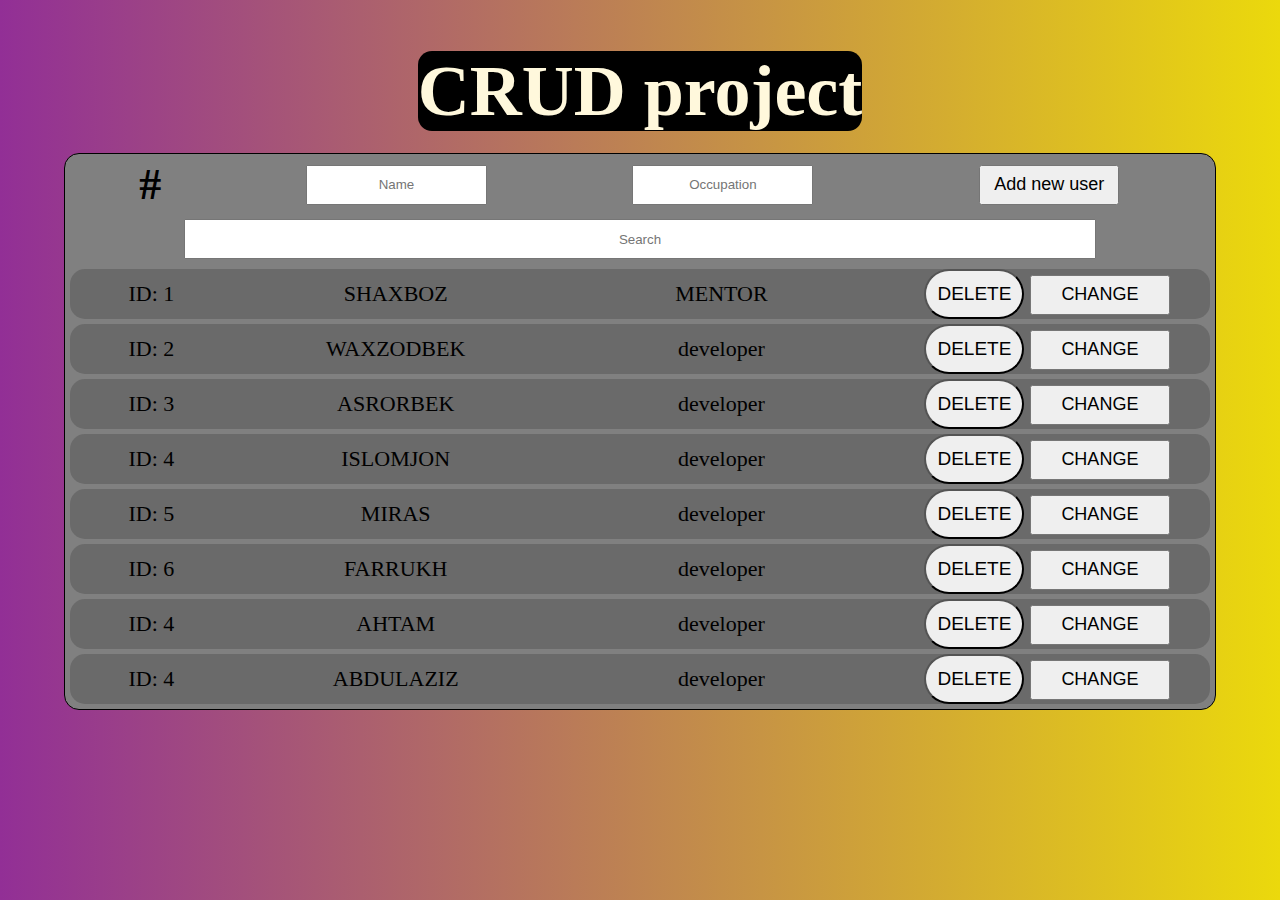
==== crud/index.html @ e6aff5af "Add files via upload" ====
<!DOCTYPE html>
<html lang="en">
<head>
    <meta charset="UTF-8">
    <meta http-equiv="X-UA-Compatible" content="IE=edge">
    <meta name="viewport" content="width=device-width, initial-scale=1.0">
    <style>
        *{
            margin: 0;
            padding: 0;
            box-sizing: border-box;
            text-align: center;
        }
        body{
            background: linear-gradient(to right, rgb(146, 47, 150),rgb(235, 217, 12));
        
        }
        #body{
            width: 100%;
            display: grid;
            grid-gap: 5px;
        }
        .head{
            display: grid;
            grid-template-columns:0.5fr 1fr 1fr 1fr;
            grid-template-rows: 1fr 1fr;
            grid-gap: 5px;
            border-radius: 25px;
            align-items: center ;
            font-size: 22px;
            height: 50px;
            background: linear-gradient(90deg, grey,rgb(80, 80, 235), );
        }
        main{
            width: 90%;
            padding:  5px;
            border: 1px solid black;
            background-color: grey;
            margin: 20px auto;
            border-radius: 15px;
            display: grid;
            grid-gap: 10px;
        }
        input{
            height: 40px;
        }
        .section{
            width: 100%;
            display: grid;
            grid-template-columns: 0.5fr 1fr 1fr 1fr;
            background-color: rgb(106, 106, 106);
            border-radius: 15px;
            align-items: center;
            justify-items: center;
            justify-content: center;
            font-size: 22px;
            height: 50px;
        }
        button{
            white-space: nowrap;
            height: 40px;
            font-size: 18px;
            width: 140px;
            cursor: pointer;
        }
        .btn{
            width: 200px;
            height: 50px;
            font-size: 19px;
            width: 100px;
            border-radius: 25px;
        }
        .Pheader{
            margin-top: 50px;
        }
        .Rtitle{
            background-color: black;
            border-radius: 14px;
            font-size: 72px;
            color: cornsilk;
            display: inline;
            width: 200px;
        }
        .Rtitle:hover{
            border-bottom: 10px solid rgb(255, 255, 255);
            background-color: transparent;
            color: rgb(0, 0, 0);
            transition: all 1s;
        }
        .srchr{
            width: 80%;
        }
    </style>
    <title>Document</title>
</head>
<body>
    <div class="Pheader"><h1 class="Rtitle">CRUD project</h1></div>
    <main id="main">
        <div class="head">
           <div> <h1>#</h1> </div>

           <div><input type="text" name="" id="inputName" placeholder="Name"></div>

           <div><input type="text" name="" id="inputAge" placeholder="Occupation"></div>
           <div><button onclick="adduser()">Add new user</button></div>
        </div>
        <div>
            <input type="text" class="srchr" id="inputsearch" placeholder="Search">
        </div>
        <article>
            <div id="body"></div>
        </article>
        
    </main>

</body>
<script src="./script.js"></script>
</html>
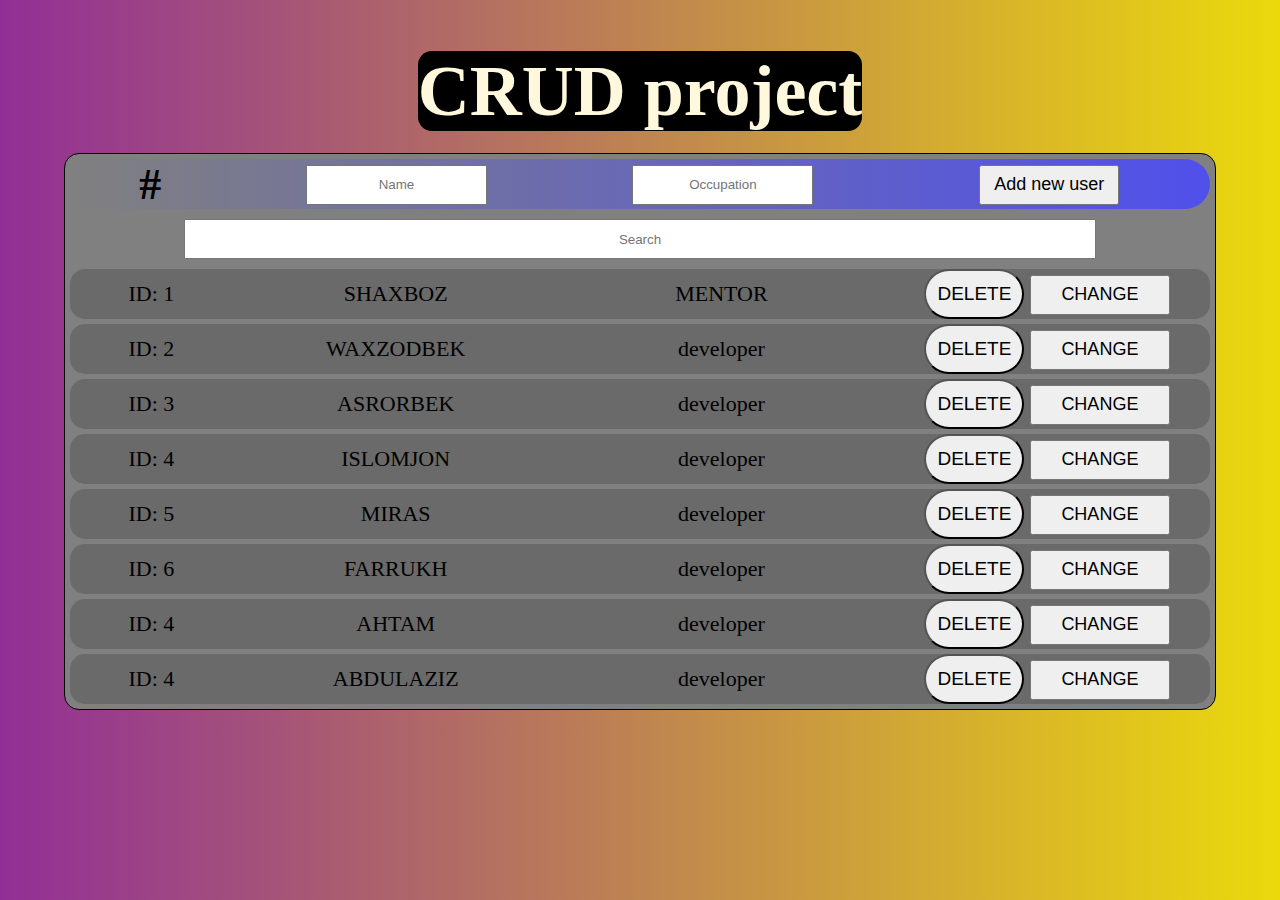
==== commit 6a9d992c: "bug fixes" ====
--- a/crud/index.html
+++ b/crud/index.html
@@ -1,118 +1,128 @@
 <!DOCTYPE html>
 <html lang="en">
-<head>
-    <meta charset="UTF-8">
-    <meta http-equiv="X-UA-Compatible" content="IE=edge">
-    <meta name="viewport" content="width=device-width, initial-scale=1.0">
+  <head>
+    <meta charset="UTF-8" />
+    <meta http-equiv="X-UA-Compatible" content="IE=edge" />
+    <meta name="viewport" content="width=device-width, initial-scale=1.0" />
     <style>
-        *{
-            margin: 0;
-            padding: 0;
-            box-sizing: border-box;
-            text-align: center;
-        }
-        body{
-            background: linear-gradient(to right, rgb(146, 47, 150),rgb(235, 217, 12));
-        
-        }
-        #body{
-            width: 100%;
-            display: grid;
-            grid-gap: 5px;
-        }
-        .head{
-            display: grid;
-            grid-template-columns:0.5fr 1fr 1fr 1fr;
-            grid-template-rows: 1fr 1fr;
-            grid-gap: 5px;
-            border-radius: 25px;
-            align-items: center ;
-            font-size: 22px;
-            height: 50px;
-            background: linear-gradient(90deg, grey,rgb(80, 80, 235), );
-        }
-        main{
-            width: 90%;
-            padding:  5px;
-            border: 1px solid black;
-            background-color: grey;
-            margin: 20px auto;
-            border-radius: 15px;
-            display: grid;
-            grid-gap: 10px;
-        }
-        input{
-            height: 40px;
-        }
-        .section{
-            width: 100%;
-            display: grid;
-            grid-template-columns: 0.5fr 1fr 1fr 1fr;
-            background-color: rgb(106, 106, 106);
-            border-radius: 15px;
-            align-items: center;
-            justify-items: center;
-            justify-content: center;
-            font-size: 22px;
-            height: 50px;
-        }
-        button{
-            white-space: nowrap;
-            height: 40px;
-            font-size: 18px;
-            width: 140px;
-            cursor: pointer;
-        }
-        .btn{
-            width: 200px;
-            height: 50px;
-            font-size: 19px;
-            width: 100px;
-            border-radius: 25px;
-        }
-        .Pheader{
-            margin-top: 50px;
-        }
-        .Rtitle{
-            background-color: black;
-            border-radius: 14px;
-            font-size: 72px;
-            color: cornsilk;
-            display: inline;
-            width: 200px;
-        }
-        .Rtitle:hover{
-            border-bottom: 10px solid rgb(255, 255, 255);
-            background-color: transparent;
-            color: rgb(0, 0, 0);
-            transition: all 1s;
-        }
-        .srchr{
-            width: 80%;
-        }
+      * {
+        margin: 0;
+        padding: 0;
+        box-sizing: border-box;
+        text-align: center;
+      }
+      body {
+        background: linear-gradient(
+          to right,
+          rgb(146, 47, 150),
+          rgb(235, 217, 12)
+        );
+      }
+      #body {
+        width: 100%;
+        display: grid;
+        grid-gap: 5px;
+      }
+      .head {
+        display: grid;
+        grid-template-columns: 0.5fr 1fr 1fr 1fr;
+        grid-template-rows: 1fr 1fr;
+        grid-gap: 5px;
+        border-radius: 25px;
+        align-items: center;
+        font-size: 22px;
+        height: 50px;
+        background: linear-gradient(90deg, grey, rgb(80, 80, 235));
+      }
+      main {
+        width: 90%;
+        padding: 5px;
+        border: 1px solid black;
+        background-color: grey;
+        margin: 20px auto;
+        border-radius: 15px;
+        display: grid;
+        grid-gap: 10px;
+      }
+      input {
+        height: 40px;
+      }
+      .section {
+        width: 100%;
+        display: grid;
+        grid-template-columns: 0.5fr 1fr 1fr 1fr;
+        background-color: rgb(106, 106, 106);
+        border-radius: 15px;
+        align-items: center;
+        justify-items: center;
+        justify-content: center;
+        font-size: 22px;
+        height: 50px;
+      }
+      button {
+        white-space: nowrap;
+        height: 40px;
+        font-size: 18px;
+        width: 140px;
+        cursor: pointer;
+      }
+      .btn {
+        width: 200px;
+        height: 50px;
+        font-size: 19px;
+        width: 100px;
+        border-radius: 25px;
+      }
+      .Pheader {
+        margin-top: 50px;
+      }
+      .Rtitle {
+        background-color: black;
+        border-radius: 14px;
+        font-size: 72px;
+        color: cornsilk;
+        display: inline;
+        width: 200px;
+      }
+      .Rtitle:hover {
+        border-bottom: 10px solid rgb(255, 255, 255);
+        background-color: transparent;
+        color: rgb(0, 0, 0);
+        transition: all 1s;
+      }
+      .srchr {
+        width: 80%;
+      }
     </style>
-    <title>Document</title>
-</head>
-<body>
+    <title>CRUD TABLE BY CIVILLIAN98</title>
+  </head>
+  <body>
     <div class="Pheader"><h1 class="Rtitle">CRUD project</h1></div>
     <main id="main">
-        <div class="head">
-           <div> <h1>#</h1> </div>
+      <div class="head">
+        <div><h1>#</h1></div>
 
-           <div><input type="text" name="" id="inputName" placeholder="Name"></div>
+        <div>
+          <input type="text" name="" id="inputName" placeholder="Name" />
+        </div>
 
-           <div><input type="text" name="" id="inputAge" placeholder="Occupation"></div>
-           <div><button onclick="adduser()">Add new user</button></div>
+        <div>
+          <input type="text" name="" id="inputAge" placeholder="Occupation" />
         </div>
-        <div>
-            <input type="text" class="srchr" id="inputsearch" placeholder="Search">
-        </div>
-        <article>
-            <div id="body"></div>
-        </article>
-        
+        <div><button onclick="adduser()">Add new user</button></div>
+      </div>
+      <div>
+        <input
+          type="text"
+          class="srchr"
+          id="inputsearch"
+          placeholder="Search"
+        />
+      </div>
+      <article>
+        <div id="body"></div>
+      </article>
     </main>
-
-</body>
-<script src="./script.js"></script>
-</html>+  </body>
+  <script src="./script.js"></script>
+</html>
